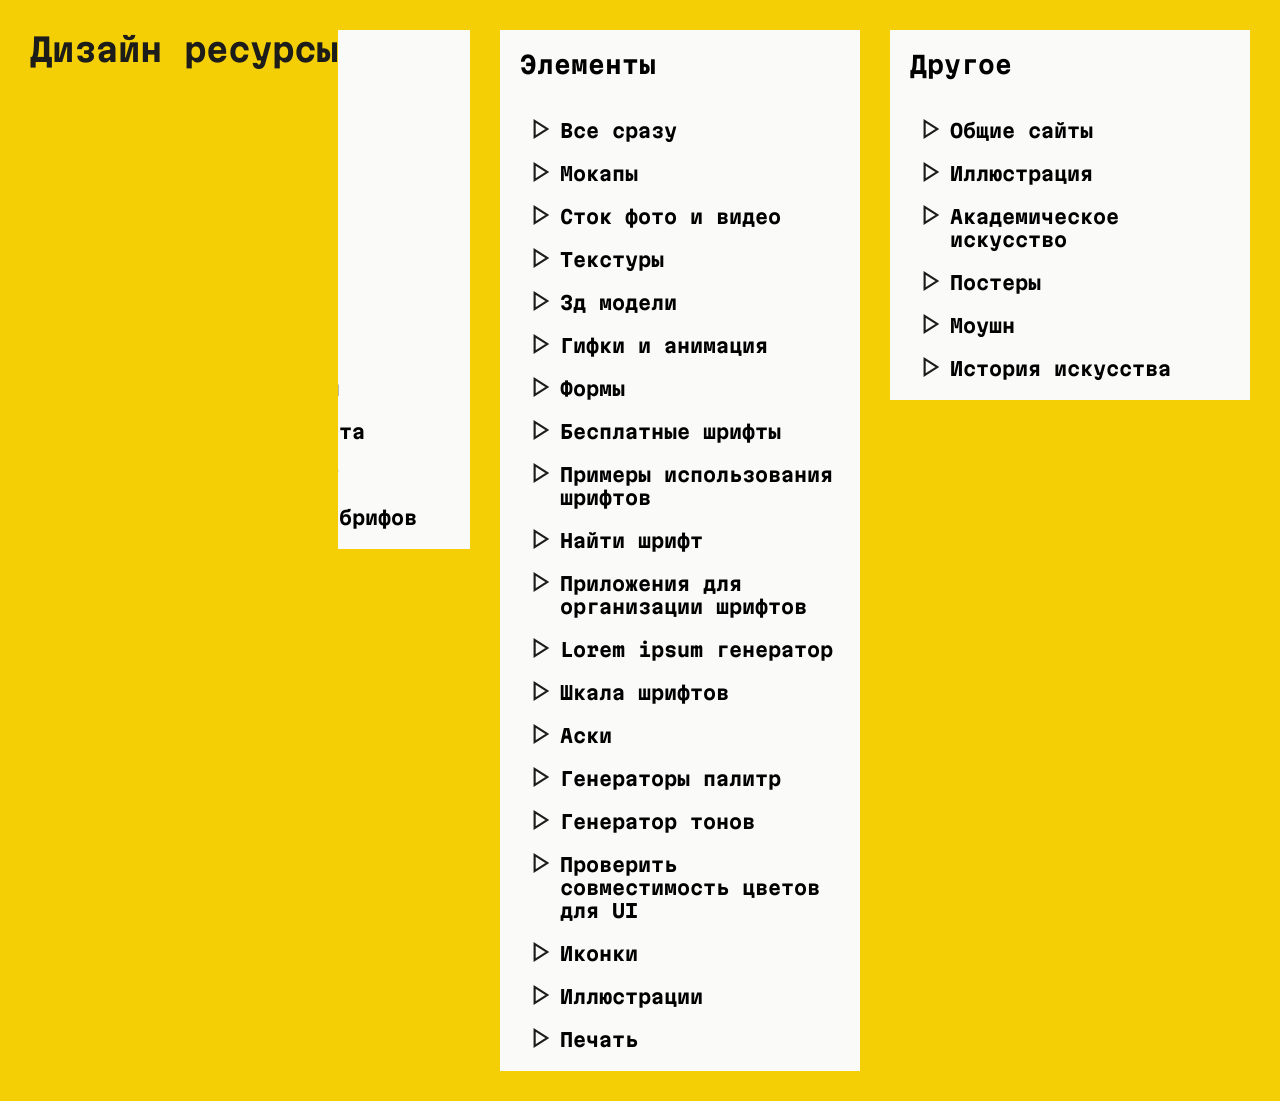
==== index.html @ 6b96e1dd "initial" ====
<!DOCTYPE html>
<html lang="ru">

<head>
  <meta charset="UTF-8">
  <meta name="viewport" content="width=device-width, initial-scale=1.0">
  <title>Дизайн ресурсы</title>
  <link rel="stylesheet" href="styles.css">
  <link rel="stylesheet" href="utils.css">
  <link rel="preconnect" href="https://fonts.googleapis.com">
  <link rel="preconnect" href="https://fonts.gstatic.com" crossorigin>
  <link
    href="https://fonts.googleapis.com/css2?family=Martian+Mono:wght@100..800&family=Pixelify+Sans:wght@400..700&display=swap"
    rel="stylesheet">
</head>

<body>
  <header>
    <h1>Дизайн ресурсы</h1>
  </header>
  <main>
    <section id="web">

    </section>

    <section id="elements">
    </section>

    <section id="other">
    </section>
  </main>
  <script src="script.js" type="module"></script>
</body>

</html>
---- styles.css ----
body {
  background-color: var(--yellow);
  display: flex;
  flex-direction: row;
  padding: 30px;
  gap: 30px;
  margin: 0;
  font-family: "Martian Mono", Arial, Helvetica, sans-serif;
}

header {
  writing-mode: sideways-lr;
  text-orientation: mixed;
  color: var(--black);
  height: 100vh;
  display: flex;
  justify-content: end;
  font-weight: lighter;
  position: sticky;
  background-color: var(--yellow);
  position: fixed;
  z-index: 1;
}

main {
  display: flex;
  flex-direction: row;
  gap: 30px;
  width: 100%;
  padding-left: 80px;
}

section {
  width: 33%;
  background-color: var(--white);
  padding: 0 20px 20px;
  height: fit-content;
  display: flex;
  flex-direction: column;
  gap: 10px;
  position: sticky;
}

.accordion {
  display: flex;
  gap: 10px;
  align-items: start;
  padding-top: 10px;
  padding-left: 10px;
}

.accordion-text {
  width: 100%;
}

.accordion:hover {
  background-color: var(--yellow);
}

a:hover {
  background-color: var(--white);
  font-weight: bold;
}

h3:hover,
img:hover {

  cursor: pointer;
}

.closed.accordion-links {
  display: none;
}

.closed {}

.open {
  display: block;
}

.open.accordion-links {
  display: initial;
}
---- utils.css ----
@property --yellow {
  syntax: "<color>";
  inherits: false;
  initial-value: #F5CF05;
}

@property --white {
  syntax: "<color>";
  inherits: false;
  initial-value: #FAFAF9;
}

@property --black {
  syntax: "<color>";
  inherits: false;
  initial-value: #1C1C1A;
}


.body-medium {
  font-family: "Martian Mono", monospace;
  font-optical-sizing: auto;
  font-weight: medium;
  font-style: normal;
  font-variation-settings:
    "wdth" 100;
}

h3 {
  margin: 0;
}

a {
  color: inherit;
}

img {
  height: 20px;
  width: 20px;
}

p {
  font-size: 14px;
  line-height: 150%;
}

h1 {
  margin: 0;
  padding: 0;
}
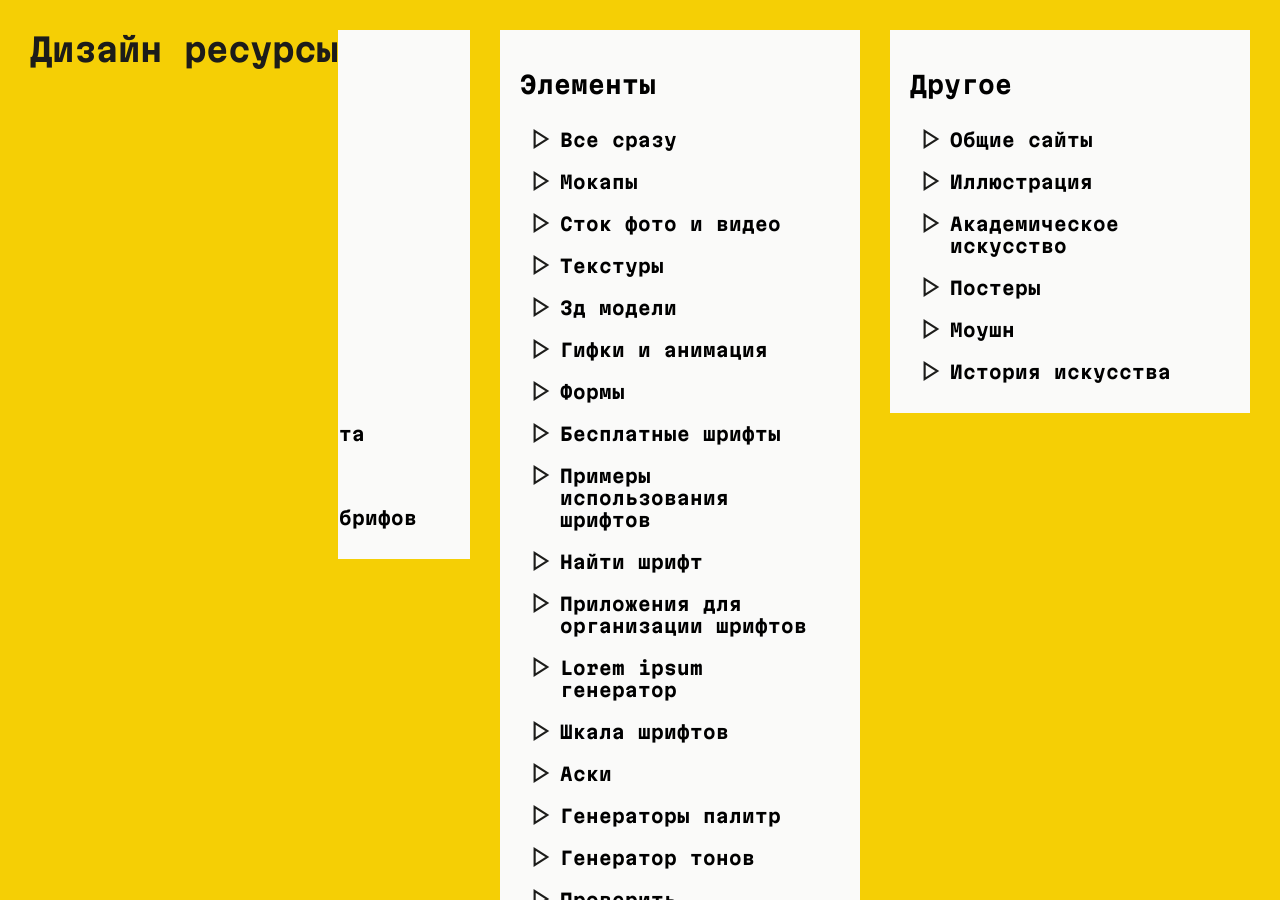
==== commit 76f8e7bc: "add favicon link" ====
--- a/index.html
+++ b/index.html
@@ -12,6 +12,8 @@
   <link
     href="https://fonts.googleapis.com/css2?family=Martian+Mono:wght@100..800&family=Pixelify+Sans:wght@400..700&display=swap"
     rel="stylesheet">
+
+  <link rel="shortcut icon" type="image/x-icon" href="/favicon.ico">
 </head>
 
 <body>
--- a/styles.css
+++ b/styles.css
@@ -1,52 +1,32 @@
 body {
   background-color: var(--yellow);
   display: flex;
-  flex-direction: row;
-  padding: 30px;
-  gap: 30px;
   margin: 0;
   font-family: "Martian Mono", Arial, Helvetica, sans-serif;
-}
-
-header {
-  writing-mode: sideways-lr;
-  text-orientation: mixed;
-  color: var(--black);
-  height: 100vh;
-  display: flex;
-  justify-content: end;
-  font-weight: lighter;
-  position: sticky;
-  background-color: var(--yellow);
-  position: fixed;
-  z-index: 1;
 }
 
 main {
   display: flex;
   flex-direction: row;
-  gap: 30px;
   width: 100%;
-  padding-left: 80px;
 }
 
 section {
-  width: 33%;
-  background-color: var(--white);
-  padding: 0 20px 20px;
-  height: fit-content;
   display: flex;
   flex-direction: column;
-  gap: 10px;
-  position: sticky;
+
+}
+
+.section-container {
+  background-color: var(--white);
+  height: fit-content;
 }
 
 .accordion {
   display: flex;
   gap: 10px;
   align-items: start;
-  padding-top: 10px;
-  padding-left: 10px;
+  padding: 10px;
 }
 
 .accordion-text {
--- a/utils.css
+++ b/utils.css
@@ -40,11 +40,278 @@
 }
 
 p {
-  font-size: 14px;
   line-height: 150%;
 }
 
 h1 {
   margin: 0;
   padding: 0;
+}
+
+/* */
+
+@media (min-width: 480px) {
+  header {
+    writing-mode: sideways-lr;
+    text-orientation: mixed;
+    color: var(--black);
+    height: 100vh;
+    display: flex;
+    justify-content: end;
+    font-weight: lighter;
+    position: sticky;
+    background-color: var(--yellow);
+    position: fixed;
+    z-index: 1;
+  }
+
+  body {
+    flex-direction: row;
+  }
+}
+
+/* */
+
+@media (max-width: 479px) {
+
+  /* Mobile Small */
+  body {
+    flex-direction: column;
+    padding: 16px;
+  }
+
+  header {
+    color: var(--black);
+  }
+
+  main {
+    padding-left: 0;
+    flex-direction: column;
+  }
+
+  section {
+    width: 100%;
+  }
+
+  h1 {
+    font-size: 22px;
+  }
+
+  h2 {
+    font-size: 16px;
+  }
+
+  h3 {
+    font-size: 14px;
+  }
+
+  p {
+    font-size: 12px;
+  }
+
+  body {
+    padding: 0 16px;
+    gap: 16px;
+  }
+
+  header {
+    padding-top: 16px;
+  }
+
+  main {
+    gap: 16px;
+  }
+
+  .section-container {
+    padding: 10px;
+    padding-top: 0;
+  }
+}
+
+@media (min-width: 480px) and (max-width: 767px) {
+
+  /* Mobile Large */
+  main {
+    flex-direction: column;
+    padding-top: 16px;
+    padding-bottom: 16px;
+  }
+
+  section {
+    width: 100%;
+  }
+
+  h1 {
+    font-size: 18px;
+  }
+
+  h2 {
+    font-size: 16px;
+  }
+
+  h3 {
+    font-size: 14px;
+  }
+
+  p {
+    font-size: 12px;
+  }
+
+  body {
+    padding: 0 16px;
+    gap: 16px;
+  }
+
+  header {
+    padding: 16px 0;
+  }
+
+  main {
+    gap: 16px;
+    padding-left: 40px;
+  }
+
+  .section-container {
+    padding: 10px;
+  }
+}
+
+@media (min-width: 768px) and (max-width: 1023px) {
+  /* Tablet */
+
+  main {
+    flex-direction: column;
+    padding-top: 30px;
+    padding-bottom: 30px;
+  }
+
+  section {
+    width: 100%;
+  }
+
+  body {
+    padding: 0 30px;
+    gap: 30px;
+  }
+
+  header {
+    padding: 30px 0;
+  }
+
+  main {
+    gap: 30px;
+    padding-left: 80px;
+  }
+
+  .section-container {
+    padding: 20px;
+    gap: 10px;
+  }
+
+}
+
+@media (min-width: 1024px) and (max-width: 1199px) {
+
+  /* Desktop */
+  h1 {
+    font-size: 24px;
+  }
+
+  h2 {
+    font-size: 18px;
+  }
+
+  h3 {
+    font-size: 16px;
+  }
+
+  p {
+    font-size: 12px;
+  }
+
+  main {
+    flex-direction: row;
+    gap: 30px;
+    padding-left: 80px;
+  }
+
+  section {
+    width: 33%;
+    height: 100vh;
+    /* percent relative to viewport height */
+    float: left;
+    overflow: scroll;
+  }
+
+  body {
+    overflow: hidden;
+    padding: 0 30px;
+    gap: 30px;
+  }
+
+  .section-container {
+    margin: 30px 0;
+    padding: 20px;
+    gap: 10px;
+  }
+
+  header {
+    padding: 30px 0;
+  }
+}
+
+@media (min-width: 1200px) {
+
+  /* Large Desktop */
+  h1 {
+    font-size: 32px;
+  }
+
+  h2 {
+    font-size: 24px;
+  }
+
+  h3 {
+    font-size: 18px;
+  }
+
+  p {
+    font-size: 14px;
+  }
+
+  main {
+    flex-direction: row;
+    gap: 30px;
+    padding-left: 80px;
+  }
+
+  section {
+    width: 33%;
+    height: 100vh;
+    /* percent relative to viewport height */
+    float: left;
+    overflow: scroll;
+  }
+
+  body {
+    overflow: hidden;
+    padding: 0 30px;
+    gap: 30px;
+  }
+
+  .section-container {
+    margin: 30px 0;
+    padding: 20px;
+    gap: 10px;
+  }
+
+  header {
+    padding: 30px 0;
+  }
+}
+
+@media (min-width: 1440px) {
+
+  /* Extra Large */
+
 }
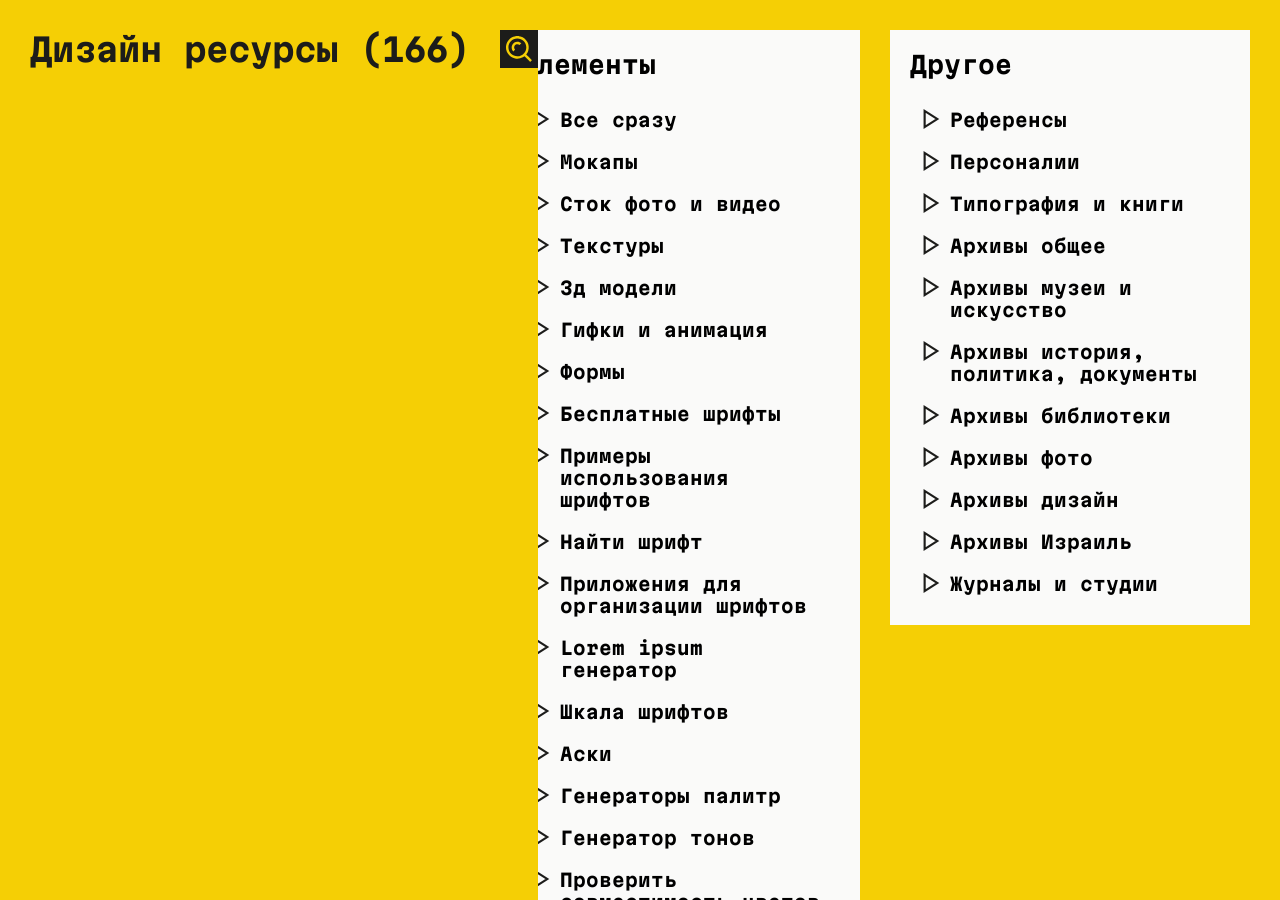
==== commit 6357f6a7: "add search icon to main page with responsive design" ====
--- a/index.html
+++ b/index.html
@@ -13,12 +13,17 @@
     href="https://fonts.googleapis.com/css2?family=Martian+Mono:wght@100..800&family=Pixelify+Sans:wght@400..700&display=swap"
     rel="stylesheet">
 
-  <link rel="shortcut icon" type="image/x-icon" href="/favicon.ico">
+  <link rel="icon" href="./favicon.ico?" sizes="32x32">
+  <link rel="icon" href="./favicon.svg?" type="image/svg+xml">
 </head>
 
-<body>
+<body id="body-main">
   <header>
+
     <h1>Дизайн ресурсы</h1>
+    <a href="./search.html">
+      <img id="icon-big" src="search-black.svg">
+    </a>
   </header>
   <main>
     <section id="web">
--- a/styles.css
+++ b/styles.css
@@ -1,8 +1,16 @@
 body {
-  background-color: var(--yellow);
   display: flex;
   margin: 0;
   font-family: "Martian Mono", Arial, Helvetica, sans-serif;
+}
+
+#body-main {
+  background-color: var(--yellow);
+}
+
+#body-search {
+  background-color: var(--black);
+  color: var(--white);
 }
 
 main {
@@ -14,7 +22,6 @@
 section {
   display: flex;
   flex-direction: column;
-
 }
 
 .section-container {
@@ -52,12 +59,44 @@
   display: none;
 }
 
-.closed {}
-
 .open {
   display: block;
 }
 
 .open.accordion-links {
   display: initial;
+}
+
+.link-container {
+  display: flex;
+  gap: 10px;
+  flex-direction: row;
+  align-items: start;
+  padding: 8px 0;
+}
+
+.accordion-links {
+  margin-top: 20px;
+}
+
+img {
+  width: 20px;
+  height: 20px;
+}
+
+.img-container {
+  width: 20px;
+  height: 20px;
+}
+
+/*--------------*/
+
+#icon-big {
+  width: 38px;
+  height: 38px;
+}
+
+header {
+  display: flex;
+  gap: 30px;
 }
--- a/utils.css
+++ b/utils.css
@@ -41,6 +41,7 @@
 
 p {
   line-height: 150%;
+  margin: 0;
 }
 
 h1 {
@@ -82,10 +83,16 @@
 
   header {
     color: var(--black);
+    position: fixed;
+    background-color: var(--yellow);
+    width: 100%;
+    padding-bottom: 16px;
   }
 
   main {
     padding-left: 0;
+    padding-top: 60px;
+    padding-bottom: 16px;
     flex-direction: column;
   }
 
@@ -95,6 +102,7 @@
 
   h1 {
     font-size: 22px;
+    width: fit-content;
   }
 
   h2 {
@@ -116,6 +124,9 @@
 
   header {
     padding-top: 16px;
+    gap: 0;
+    justify-content: space-between;
+    width: calc(100% - 32px);
   }
 
   main {
@@ -125,6 +136,11 @@
   .section-container {
     padding: 10px;
     padding-top: 0;
+  }
+
+  #icon-big {
+    width: 28px;
+    height: 28px;
   }
 }
 
@@ -173,7 +189,14 @@
 
   .section-container {
     padding: 10px;
-  }
+    padding-top: 0;
+  }
+
+  #icon-big {
+    width: 26px;
+    height: 26px;
+  }
+
 }
 
 @media (min-width: 768px) and (max-width: 1023px) {
@@ -205,9 +228,14 @@
 
   .section-container {
     padding: 20px;
+    padding-top: 0;
     gap: 10px;
   }
 
+  #icon-big {
+    width: 38px;
+    height: 38px;
+  }
 }
 
 @media (min-width: 1024px) and (max-width: 1199px) {
@@ -253,10 +281,16 @@
     margin: 30px 0;
     padding: 20px;
     gap: 10px;
+    padding-top: 0;
   }
 
   header {
     padding: 30px 0;
+  }
+
+  #icon-big {
+    width: 30px;
+    height: 30px;
   }
 }
 
@@ -303,15 +337,15 @@
     margin: 30px 0;
     padding: 20px;
     gap: 10px;
+    padding-top: 0;
   }
 
   header {
     padding: 30px 0;
   }
-}
-
-@media (min-width: 1440px) {
-
-  /* Extra Large */
-
+
+  #icon-big {
+    width: 38px;
+    height: 38px;
+  }
 }
